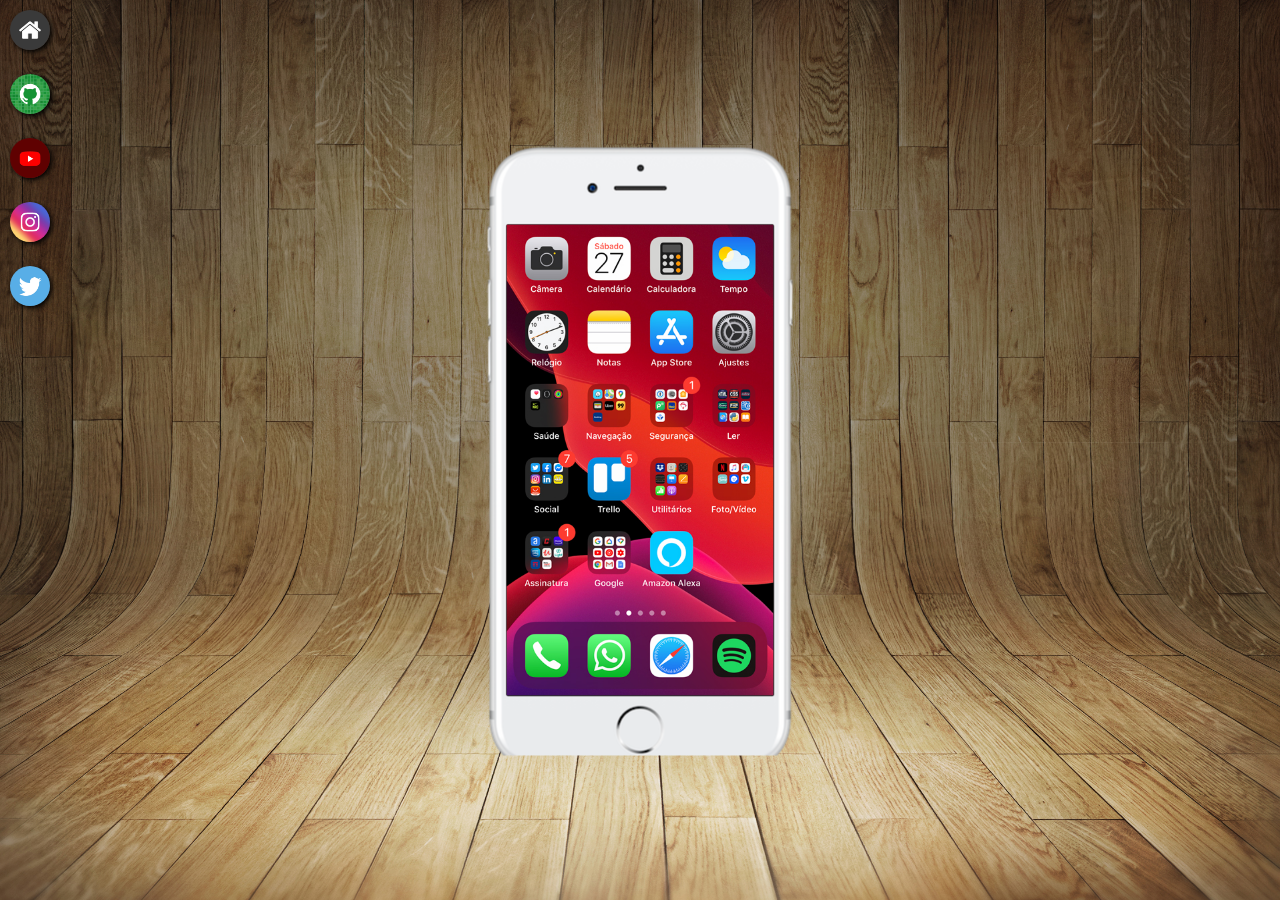
==== index.html @ 19dfb59b "comit" ====
<!DOCTYPE html>
<html lang="en">
<head>
    <meta charset="UTF-8">
    <meta http-equiv="X-UA-Compatible" content="IE=edge">
    <meta name="viewport" content="width=device-width, initial-scale=1.0">
    <title>Projeto redes</title>
    <link rel="shortcut icon" href="favicon.ico" type="image/x-icon">
    <link rel="stylesheet" href="/estilos/style.css">
</head>
<body>
    <main>
        <section id="telefone">
            <iframe src="home.html" name="tela" id="tela" frameborder="0">seu navegador não é compativel com isso...</iframe>
        </section>
        <section id="redes-sociais">
            <a href="home.html" target="tela"> <img src="imagens/logo-home.jpg" alt=""></a><br> 
            <a href="github.html" target="tela"><img src="imagens/logo-github.jpg" alt=""></a><br> 
            <a href="youtube.html" target="tela"><img src="imagens/logo-youtube.jpg" alt=""></a><br> 
            <a href="instagram.html" target="tela"><img src="imagens/logo-instagram.jpg" alt=""></a><br> 
            <a href="twitter.html" target="tela"><img src="imagens/logo-twitter.jpg" alt=""></a><br> 
        
        </section>
    </main>
</body>
</html>
---- estilos/style.css ----
@charset "UTF-8";

*{
    margin: 0;
    padding: 0;
    font-family: Arial, Helvetica, sans-serif;
}
html, body{
    height: 100vh;
    width: 100vw;
    background: url('../imagens/fundo-madeira.jpg');
    background-size: cover;
    background-attachment: fixed;

}
main{
    height: 100vh;
    position: relative;
    
}
section#telefone{
    position: absolute;
    top: 50%;
    left: 50%;
    transform: translate(-50%, -50%);

    height: 611px;
    width: 311px;
    background: url('../imagens/frame-iphone.png')no-repeat;
}
iframe#tela{
    position: relative;
    top: 80px;
    left: 22px;
    width: 267px;
    height: 471px;
}
section#redes-sociais{
    text-align: left;
}
section#redes-sociais img{
    width: 40px;
    margin: 10px;
    border-radius: 50%;
    box-shadow: 2px 2px 5px rgb(0, 0, 0);
    box-sizing: border-box;
}
section#redes-sociais img:hover{
    transform: translate(-3px, -3px);
    border: 2px solid rgba(255, 255, 255, 0.664);
    box-shadow: 5px 5px 10px rgba(0, 0, 0, 0.596);
    transition: transform 0.7s, border 1s;
}
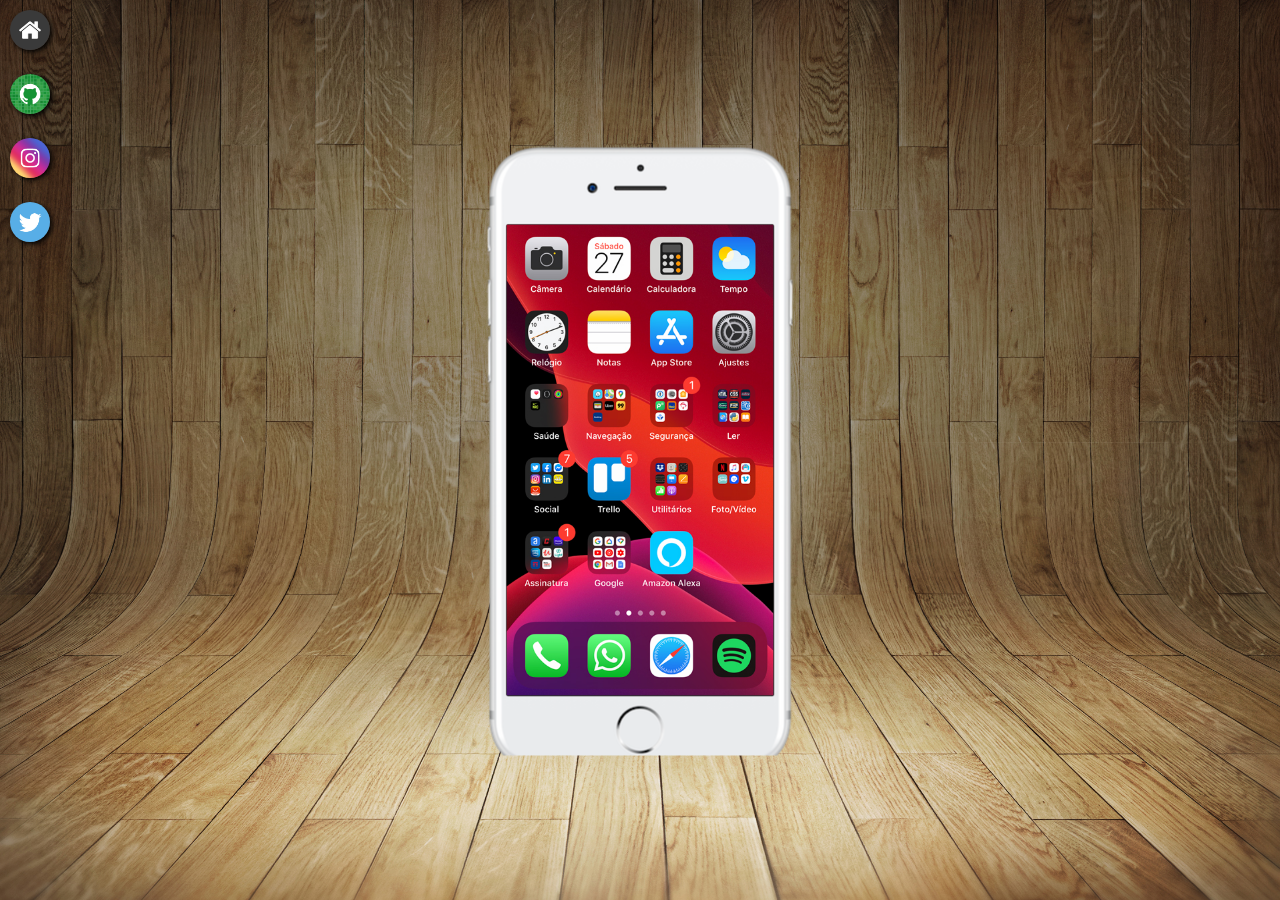
==== commit afc855d7: "comit new" ====
--- a/index.html
+++ b/index.html
@@ -16,7 +16,6 @@
         <section id="redes-sociais">
             <a href="home.html" target="tela"> <img src="imagens/logo-home.jpg" alt=""></a><br> 
             <a href="github.html" target="tela"><img src="imagens/logo-github.jpg" alt=""></a><br> 
-            <a href="youtube.html" target="tela"><img src="imagens/logo-youtube.jpg" alt=""></a><br> 
             <a href="instagram.html" target="tela"><img src="imagens/logo-instagram.jpg" alt=""></a><br> 
             <a href="twitter.html" target="tela"><img src="imagens/logo-twitter.jpg" alt=""></a><br> 
         
